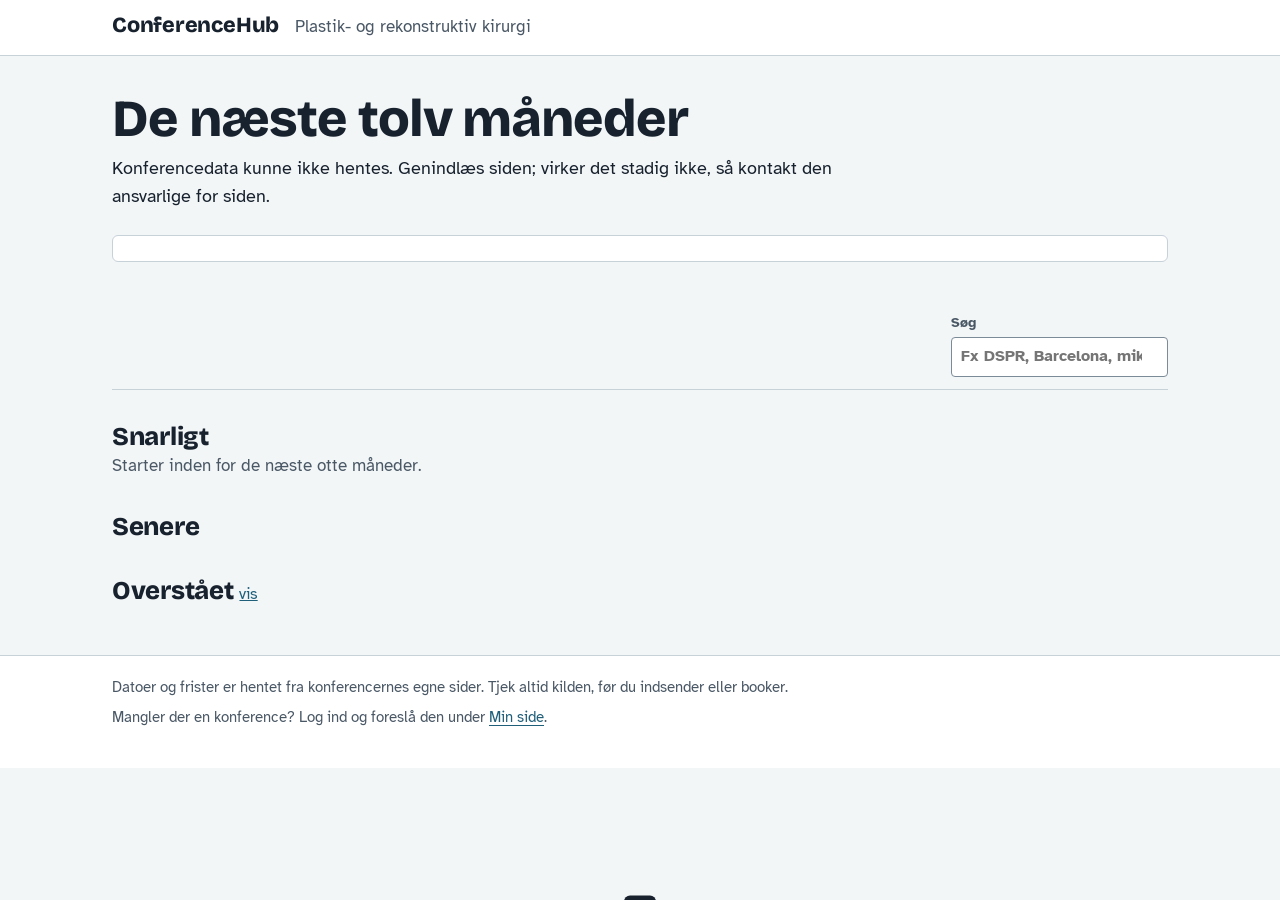
==== site/index.html @ 4908f362 "Beta: login, grupper, deltagelse og "Vis aktivitet" - Migration 20261109200000_auth_beta: profil opr" ====
<!doctype html>
<html lang="da">
<head>
<meta charset="utf-8">
<meta name="viewport" content="width=device-width, initial-scale=1">
<title>ConferenceHub – plastik- og rekonstruktiv kirurgi</title>
<meta name="description" content="Konferencer i plastik- og rekonstruktiv kirurgi med datoer, abstract- og tilmeldingsfrister og direkte links.">
<link rel="preload" href="fonts/bricolage-grotesque-latin-800-normal.woff2" as="font" type="font/woff2" crossorigin>
<link rel="icon" href="data:,">
<link rel="stylesheet" href="styles.css">
</head>
<body>
<a class="skip" href="#liste">Gå til konferencelisten</a>
<header class="top">
  <div class="wrap top-inner">
    <p class="brand">ConferenceHub</p>
    <p class="scope">Plastik- og rekonstruktiv kirurgi</p>
    <div class="account" id="account"></div>
  </div>
</header>

<main>
  <section class="me wrap" id="mig" hidden aria-labelledby="me-title"></section>
  <section class="board wrap" aria-labelledby="board-title">
    <h1 id="board-title">De næste tolv måneder</h1>
    <p class="lede" id="next-deadline">Indlæser frister…</p>
    <div class="strip-scroll" tabindex="0" aria-label="Tidslinje over konferencer de næste tolv måneder. Rul vandret for at se hele året.">
      <div class="strip" id="strip"></div>
    </div>
  </section>

  <section class="wrap" id="liste" aria-label="Konferencer">
    <div class="tools">
      <div class="chips" role="group" aria-label="Filtrér efter emne" id="chips"></div>
      <label class="search">
        <span>Søg</span>
        <input type="search" id="q" placeholder="Fx DSPR, Barcelona, mikrokirurgi" autocomplete="off">
      </label>
    </div>

    <h2 id="h-soon">Snarligt <span class="count" id="c-soon"></span></h2>
    <p class="section-note">Starter inden for de næste otte måneder.</p>
    <ol class="rows" id="soon" aria-labelledby="h-soon"></ol>

    <h2 id="h-far">Senere <span class="count" id="c-far"></span></h2>
    <ol class="rows" id="far" aria-labelledby="h-far"></ol>

    <details class="past">
      <summary><h2 id="h-past">Overstået <span class="count" id="c-past"></span></h2></summary>
      <ol class="rows" id="past" aria-labelledby="h-past"></ol>
    </details>

    <p class="empty" id="empty" hidden>Ingen konferencer passer på filteret. Vælg "Alle" eller ret søgningen.</p>
  </section>
</main>

<footer class="foot">
  <div class="wrap">
    <p>Datoer og frister er hentet fra konferencernes egne sider. Tjek altid kilden, før du indsender eller booker.</p>
    <p>Mangler der en konference? Log ind og foreslå den under <a href="#mig">Min side</a>.</p>
  </div>
</footer>
<dialog id="login-dialog" aria-labelledby="login-title">
  <form method="dialog" class="dlg-close"><button aria-label="Luk">×</button></form>
  <h2 id="login-title">Log ind</h2>
  <p>Log ind for at melde din deltagelse og se, hvem fra dine grupper der skal afsted.</p>
  <button class="btn solid" type="button" id="login-google">Fortsæt med Google</button>
  <form id="login-email" hidden>
    <label for="login-email-input">Eller få et login-link på mail</label>
    <div class="inline"><input type="email" id="login-email-input" required autocomplete="email"><button class="btn" type="submit">Send link</button></div>
  </form>
  <p class="hint" id="login-msg" role="status"></p>
</dialog>
<div class="toast" id="toast" role="status" aria-live="polite"></div>
<script src="vendor/supabase.js" defer></script>
<script src="config.js" defer></script>
<script src="app.js" defer></script>
<script src="auth.js" defer></script>
</body>
</html>
---- site/styles.css ----
@font-face { font-family: "Bricolage"; src: url(fonts/bricolage-grotesque-latin-600-normal.woff2) format("woff2"); font-weight: 600; font-display: swap; }
@font-face { font-family: "Bricolage"; src: url(fonts/bricolage-grotesque-latin-800-normal.woff2) format("woff2"); font-weight: 800; font-display: swap; }
@font-face { font-family: "Atkinson"; src: url(fonts/atkinson-hyperlegible-latin-400-normal.woff2) format("woff2"); font-weight: 400; font-display: swap; }
@font-face { font-family: "Atkinson"; src: url(fonts/atkinson-hyperlegible-latin-700-normal.woff2) format("woff2"); font-weight: 700; font-display: swap; }

:root {
  --paper: #f3f6f7;      /* klinisk kølig hvid */
  --sheet: #ffffff;
  --ink: #18222e;        /* blå-sort */
  --ink-soft: #4a5866;
  --rule: #c7d1d8;
  --marker: #5b2a91;     /* hudmarkør, gentianaviolet */
  --marker-tint: #efe8f7;
  --drape: #1f5f7a;      /* afdækningsblå, links */
  --urgent: #9a3d12;     /* frist snart */
  --display: "Bricolage", "Arial Narrow", system-ui, sans-serif;
  --body: "Atkinson", system-ui, -apple-system, "Segoe UI", sans-serif;
  color-scheme: light;
}

* { box-sizing: border-box; }
html { -webkit-text-size-adjust: 100%; }
body { margin: 0; background: var(--paper); color: var(--ink); font: 400 1.0625rem/1.55 var(--body); }
.wrap { max-width: 68rem; margin: 0 auto; padding: 0 1rem; }
a { color: var(--drape); text-underline-offset: .18em; }
:focus-visible { outline: 3px solid var(--marker); outline-offset: 2px; border-radius: 2px; }
.skip { position: absolute; left: -999px; top: .5rem; background: var(--sheet); padding: .5rem .75rem; z-index: 10; }
.skip:focus { left: .5rem; }

.top { border-bottom: 1px solid var(--rule); background: var(--sheet); }
.top-inner { display: flex; align-items: baseline; gap: 1rem; flex-wrap: wrap; padding-top: .9rem; padding-bottom: .9rem; }
.brand { margin: 0; font: 800 1.35rem/1 var(--display); letter-spacing: -.01em; }
.scope { margin: 0; color: var(--ink-soft); }

/* ---------- tavlen ---------- */
.board { padding-top: 2.25rem; padding-bottom: 1.5rem; }
h1 { font: 800 clamp(2rem, 5vw, 3.25rem)/1.05 var(--display); letter-spacing: -.02em; margin: 0 0 .5rem; }
.lede { margin: 0 0 1.5rem; max-width: 46rem; font-size: 1.125rem; }
.lede strong { color: var(--urgent); }

.strip-scroll { overflow-x: auto; background: var(--sheet); border: 1px solid var(--rule); border-radius: 6px; }
.strip { position: relative; min-width: 56rem; padding: 0 0 1.6rem; }
.months { display: grid; grid-template-columns: repeat(12, 1fr); border-bottom: 1px solid var(--rule); }
.months span { padding: .5rem .5rem .4rem; font-size: .875rem; color: var(--ink-soft); border-left: 1px solid var(--rule); }
.months span:first-child { border-left: 0; }
.months .jan { color: var(--ink); font-weight: 700; }
.lanes { position: relative; margin-top: .6rem; }
.bar { position: absolute; height: 1.9rem; display: flex; align-items: center; padding: 0 .45rem; min-width: .5rem;
  background: var(--marker-tint); border-left: 3px solid var(--marker); color: var(--ink); font-size: .8125rem; font-weight: 700;
  white-space: nowrap; text-decoration: none; border-radius: 0 3px 3px 0; }
.bar:hover { background: #e3d6f2; }
.bar.done { background: #e9edf0; border-left-color: #8796a3; color: var(--ink-soft); font-weight: 400; }
.today { position: absolute; top: 2.4rem; bottom: 0; width: 0; border-left: 2px dashed var(--marker); pointer-events: none; }
.today span { position: absolute; bottom: .1rem; left: .35rem; white-space: nowrap; font-size: .75rem; font-weight: 700; color: var(--marker); background: var(--sheet); padding: 0 .2rem; }
.tick { position: absolute; width: 0; height: .55rem; border-left: 2px dashed var(--urgent); }

/* ---------- værktøjer ---------- */
.tools { display: flex; flex-wrap: wrap; gap: .75rem 1.5rem; align-items: end; justify-content: space-between;
  padding: 1rem 0 .5rem; border-bottom: 1px solid var(--rule); position: sticky; top: 0; background: var(--paper); z-index: 2; }
.chips { display: flex; flex-wrap: wrap; gap: .4rem; }
.chips button { font: inherit; font-size: .9375rem; min-height: 2.25rem; padding: .25rem .8rem; border-radius: 999px;
  border: 1px solid #8796a3; background: var(--sheet); color: var(--ink); cursor: pointer; }
.chips button[aria-pressed="true"] { background: var(--marker); border-color: var(--marker); color: #fff; }
.search { display: grid; gap: .2rem; font-size: .875rem; color: var(--ink-soft); }
.search input { font: inherit; font-size: 1rem; min-height: 2.5rem; width: min(20rem, 80vw); padding: .3rem .6rem;
  border: 1px solid #7c8b98; border-radius: 4px; background: var(--sheet); color: var(--ink); }

/* ---------- lister ---------- */
h2 { font: 800 1.6rem/1.15 var(--display); margin: 2rem 0 .15rem; letter-spacing: -.01em; }
.count { font: 400 1rem var(--body); color: var(--ink-soft); }
.section-note { margin: 0 0 .5rem; color: var(--ink-soft); }
.rows { list-style: none; margin: 0; padding: 0; }
.row { border-bottom: 1px solid var(--rule); }
.row details > summary { list-style: none; cursor: pointer; display: grid; grid-template-columns: 9.5rem 1fr auto; gap: .25rem 1.25rem;
  padding: .9rem .25rem; align-items: start; }
.row details > summary::-webkit-details-marker { display: none; }
.row details > summary:hover { background: var(--sheet); }
.when { font: 600 1rem/1.3 var(--display); }
.when small { display: block; font: 400 .875rem var(--body); color: var(--ink-soft); }
.what h3 { margin: 0; font: 700 1.0625rem/1.35 var(--body); }
.what p { margin: .1rem 0 0; color: var(--ink-soft); font-size: .9375rem; }
.next { text-align: right; font-size: .9375rem; max-width: 14rem; }
.next .soon { color: var(--urgent); font-weight: 700; }
.next .none { color: var(--ink-soft); }
.chev { display: inline-block; margin-left: .35rem; transition: transform .15s; }
details[open] .chev { transform: rotate(90deg); }

.detail { padding: .25rem .25rem 1.25rem 10.75rem; }
.detail dl { display: grid; grid-template-columns: 11rem 1fr; gap: .3rem 1rem; margin: 0 0 1rem; }
.detail dt { color: var(--ink-soft); }
.detail dd { margin: 0; }
.detail .expired { text-decoration: line-through; color: var(--ink-soft); }
.detail .actions { display: flex; flex-wrap: wrap; gap: .6rem 1.25rem; align-items: center; }
.btn { font: inherit; font-weight: 700; min-height: 2.5rem; padding: .35rem .95rem; border-radius: 4px; cursor: pointer;
  border: 2px solid var(--marker); background: var(--sheet); color: var(--marker); }
.btn:hover { background: var(--marker-tint); }
.source { font-size: .875rem; color: var(--ink-soft); margin: .75rem 0 0; }

.past > summary { cursor: pointer; list-style: none; }
.past > summary::-webkit-details-marker { display: none; }
.past > summary h2 { display: inline-block; }
.past > summary h2::after { content: "  vis"; font: 400 1rem var(--body); color: var(--drape); text-decoration: underline; }
.past[open] > summary h2::after { content: "  skjul"; }
.empty { padding: 1.5rem 0; color: var(--ink-soft); }

.foot { margin-top: 3rem; border-top: 1px solid var(--rule); background: var(--sheet); color: var(--ink-soft); font-size: .9375rem; }
.foot .wrap { padding-top: 1.25rem; padding-bottom: 2rem; }
.foot p { margin: 0 0 .4rem; max-width: 46rem; }

@media (max-width: 720px) {
  .row details > summary { grid-template-columns: 1fr; }
  .next { text-align: left; max-width: none; }
  .detail { padding-left: .25rem; }
  .detail dl { grid-template-columns: 1fr; }
  .detail dt { margin-top: .4rem; }
  .tools { position: static; }
}
@media (prefers-reduced-motion: reduce) { .chev { transition: none; } }

/* ---------- beta: konto, login, deltagelse, Min side ---------- */
.account { margin-left: auto; display: flex; gap: .9rem; align-items: center; }
.account a { font-weight: 700; }
.linklike { font: inherit; background: none; border: 0; padding: 0; color: var(--drape); text-decoration: underline; text-underline-offset: .18em; cursor: pointer; min-height: 1.5rem; }
.btn.solid { background: var(--marker); color: #fff; }
.btn.solid:hover { background: #4a2178; }
.hint { color: var(--ink-soft); font-size: .9375rem; }
.error { color: #9b1c1c; font-weight: 700; margin: .25rem 0 0; min-height: 1em; }
.crowd { display: block; color: var(--marker); font-weight: 700; font-size: .875rem; }
.mine { margin: 0 0 1rem; }
.choice { display: flex; flex-wrap: wrap; gap: .4rem; align-items: center; }
.choice button[data-att]:not(.linklike) { font: inherit; font-size: .9375rem; min-height: 2.5rem; padding: .3rem .85rem; border-radius: 4px;
  border: 1px solid #8796a3; background: var(--sheet); color: var(--ink); cursor: pointer; }
.choice button[data-att][aria-pressed="true"] { background: var(--marker); border-color: var(--marker); color: #fff; font-weight: 700; }
.who { margin: .5rem 0 0; }

dialog { border: 1px solid var(--rule); border-radius: 8px; padding: 1.5rem; max-width: min(28rem, calc(100vw - 2rem)); color: var(--ink); background: var(--sheet); }
dialog::backdrop { background: rgb(24 34 46 / .45); }
dialog h2 { margin-top: 0; }
.dlg-close { position: absolute; top: .5rem; right: .5rem; }
.dlg-close button { font-size: 1.5rem; line-height: 1; width: 2.5rem; height: 2.5rem; border: 0; background: none; cursor: pointer; color: var(--ink-soft); }
#login-email { margin-top: 1.25rem; }
.inline { display: flex; gap: .5rem; flex-wrap: wrap; }
.inline input { flex: 1 1 12rem; }
input:not([type=radio]), select, textarea { font: inherit; font-size: 1rem; min-height: 2.5rem; padding: .35rem .6rem; border: 1px solid #7c8b98; border-radius: 4px; background: var(--sheet); color: var(--ink); width: 100%; }
label { display: block; margin: .6rem 0 .25rem; font-weight: 700; font-size: .9375rem; }
label.radio { display: flex; gap: .6rem; align-items: flex-start; font-weight: 400; margin: .5rem 0; }
label.radio input { margin-top: .3rem; width: 1.1rem; height: 1.1rem; accent-color: var(--marker); }

.me { padding-top: 2rem; }
.me-head { display: flex; justify-content: space-between; align-items: baseline; }
.me-head h2 { margin-top: 0; }
.me-grid { display: grid; grid-template-columns: repeat(auto-fit, minmax(19rem, 1fr)); gap: 1rem; }
.panel { background: var(--sheet); border: 1px solid var(--rule); border-radius: 6px; padding: 1rem 1.1rem 1.25rem; margin: 0; min-width: 0; }
.panel h3 { margin: 0 0 .4rem; font: 800 1.15rem/1.2 var(--display); }
fieldset.panel legend { padding: 0; float: left; width: 100%; }
fieldset.panel legend + * { clear: both; }
.panel .btn { margin-top: .9rem; }
.plain { list-style: none; padding: 0; margin: 0 0 .5rem; }
.plain li { padding: .5rem 0; border-bottom: 1px solid var(--rule); overflow-wrap: anywhere; }
.plain code { font-size: .8125rem; }
.inline-form { margin-top: .5rem; }

.toast { position: fixed; left: 50%; bottom: 1rem; transform: translateX(-50%) translateY(150%); background: var(--ink); color: #fff;
  padding: .7rem 1rem; border-radius: 6px; max-width: calc(100vw - 2rem); transition: transform .2s; z-index: 20; }
.toast.show { transform: translateX(-50%) translateY(0); }
@media (prefers-reduced-motion: reduce) { .toast { transition: none; } }
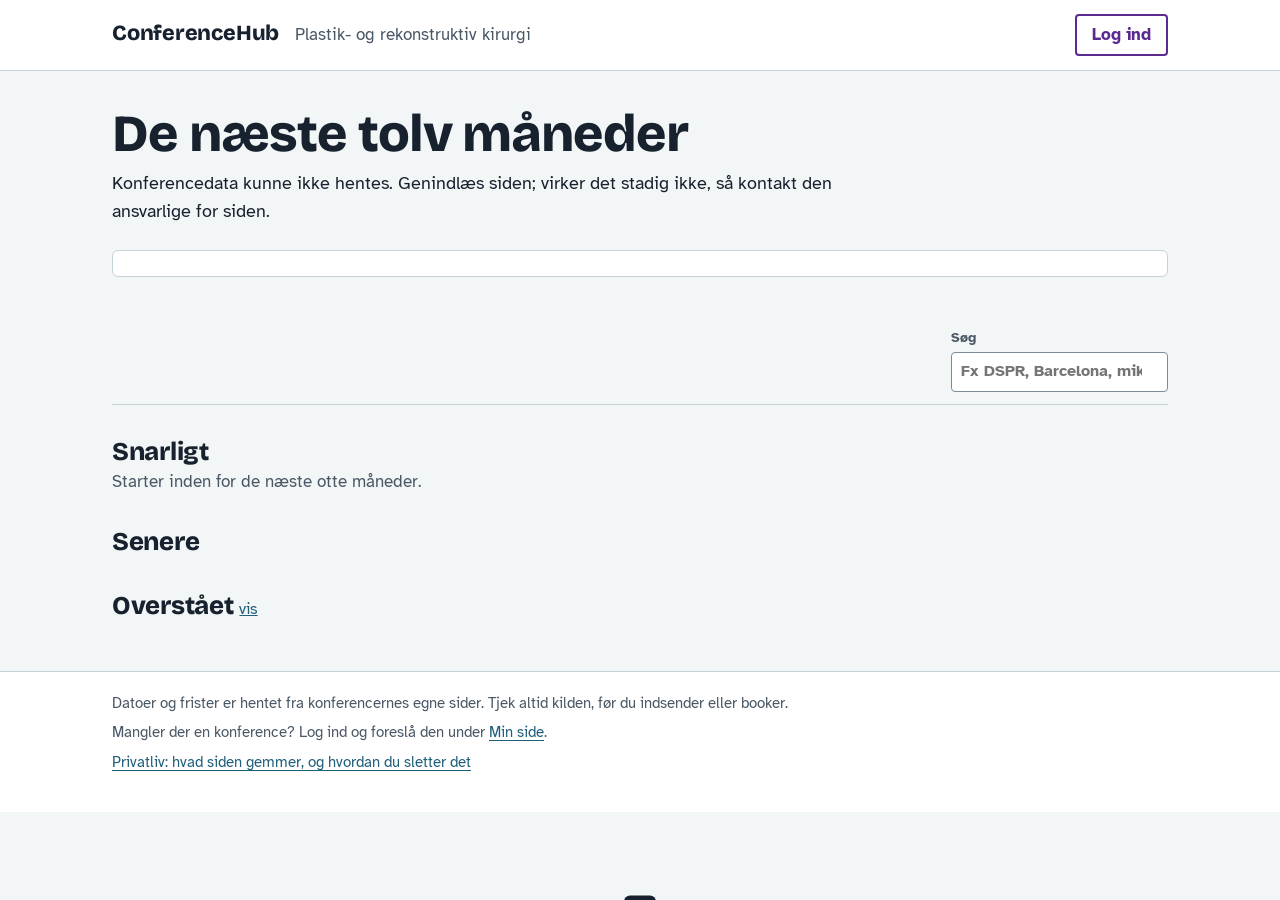
==== commit 76b1776a: "Privatlivsside og "Slet min konto" (kun på test, venter på uafhængig review) - migration delete_my_a" ====
--- a/site/index.html
+++ b/site/index.html
@@ -58,12 +58,13 @@
   <div class="wrap">
     <p>Datoer og frister er hentet fra konferencernes egne sider. Tjek altid kilden, før du indsender eller booker.</p>
     <p>Mangler der en konference? Log ind og foreslå den under <a href="#mig">Min side</a>.</p>
+    <p><a href="privatliv.html">Privatliv: hvad siden gemmer, og hvordan du sletter det</a></p>
   </div>
 </footer>
 <dialog id="login-dialog" aria-labelledby="login-title">
   <form method="dialog" class="dlg-close"><button aria-label="Luk">×</button></form>
   <h2 id="login-title">Log ind</h2>
-  <p>Log ind for at melde din deltagelse og se, hvem fra dine grupper der skal afsted.</p>
+  <p>Log ind for at melde din deltagelse og se, hvem fra dine grupper der skal afsted. <a href="privatliv.html">Sådan bruger vi dine oplysninger</a>.</p>
   <button class="btn solid" type="button" id="login-google">Fortsæt med Google</button>
   <form id="login-email" hidden>
     <label for="login-email-input">Eller få et login-link på mail</label>
--- a/site/styles.css
+++ b/site/styles.css
@@ -95,6 +95,7 @@
   border: 2px solid var(--marker); background: var(--sheet); color: var(--marker); }
 .btn:hover { background: var(--marker-tint); }
 .source { font-size: .875rem; color: var(--ink-soft); margin: .75rem 0 0; }
+.src { font-size: .8125rem; margin-left: .35rem; color: var(--ink-soft); }
 
 .past > summary { cursor: pointer; list-style: none; }
 .past > summary::-webkit-details-marker { display: none; }
@@ -123,6 +124,12 @@
 .linklike { font: inherit; background: none; border: 0; padding: 0; color: var(--drape); text-decoration: underline; text-underline-offset: .18em; cursor: pointer; min-height: 1.5rem; }
 .btn.solid { background: var(--marker); color: #fff; }
 .btn.solid:hover { background: #4a2178; }
+.btn.danger { color: #9b1c1c; border-color: #9b1c1c; }
+.btn.danger:hover { background: #fbeaea; }
+.prose { max-width: 42rem; padding-top: 1.5rem; padding-bottom: 2rem; }
+.prose h2 { margin-top: 1.75rem; }
+.prose li { margin: .3rem 0; }
+.brand-link { color: inherit; text-decoration: none; }
 .hint { color: var(--ink-soft); font-size: .9375rem; }
 .error { color: #9b1c1c; font-weight: 700; margin: .25rem 0 0; min-height: 1em; }
 .crowd { display: block; color: var(--marker); font-weight: 700; font-size: .875rem; }
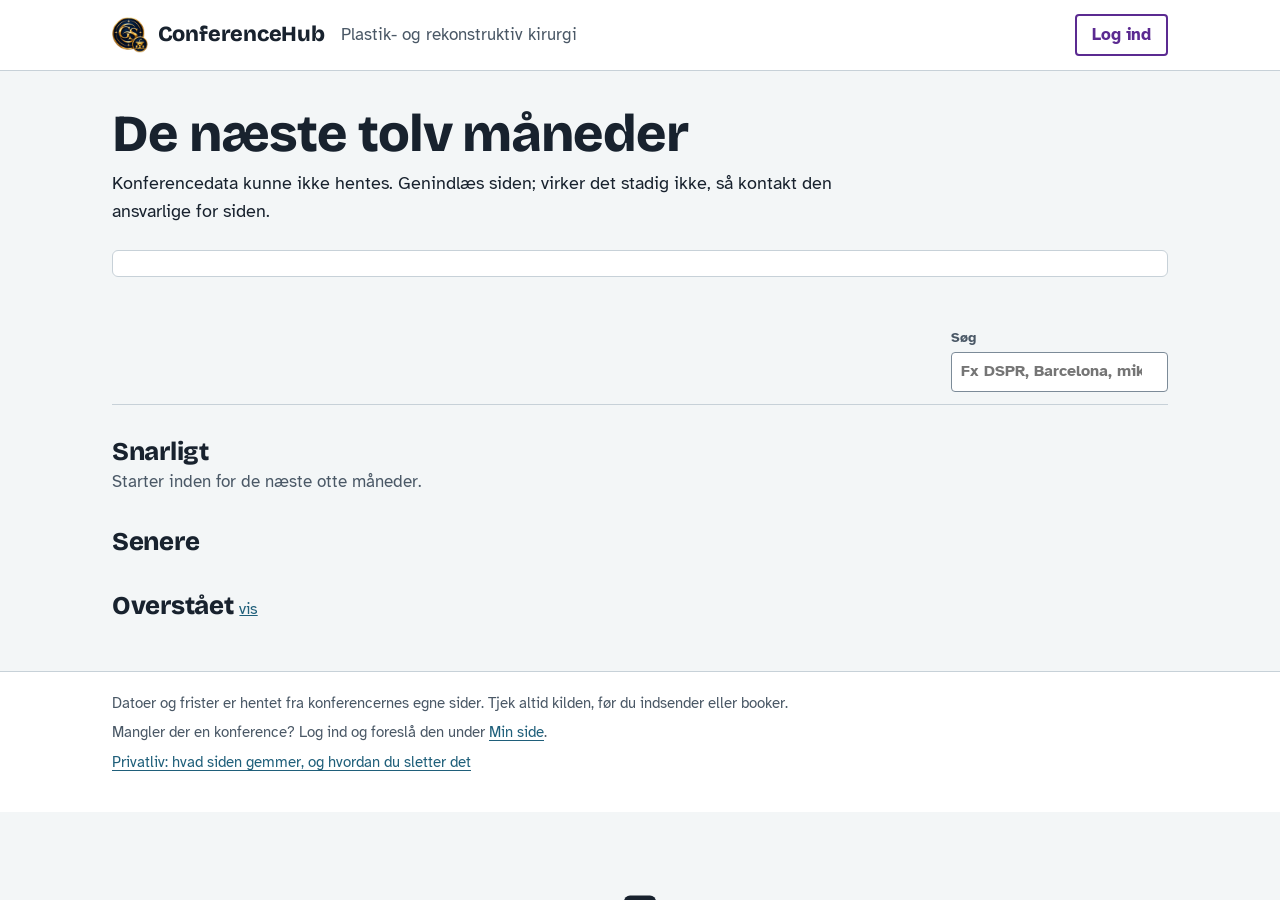
==== commit c30865e6: "Twin Orbs-logo og fanebladsikon til ConferenceHub Siden får favicon.ico, 16/32 px PNG og Apple touch" ====
--- a/site/index.html
+++ b/site/index.html
@@ -6,14 +6,17 @@
 <title>ConferenceHub – plastik- og rekonstruktiv kirurgi</title>
 <meta name="description" content="Konferencer i plastik- og rekonstruktiv kirurgi med datoer, abstract- og tilmeldingsfrister og direkte links.">
 <link rel="preload" href="fonts/bricolage-grotesque-latin-800-normal.woff2" as="font" type="font/woff2" crossorigin>
-<link rel="icon" href="data:,">
+<link rel="icon" href="brand/favicon.ico" sizes="48x48">
+<link rel="icon" type="image/png" sizes="32x32" href="brand/favicon-32.png">
+<link rel="icon" type="image/png" sizes="16x16" href="brand/favicon-16.png">
+<link rel="apple-touch-icon" href="brand/apple-touch-icon.png">
 <link rel="stylesheet" href="styles.css">
 </head>
 <body>
 <a class="skip" href="#liste">Gå til konferencelisten</a>
 <header class="top">
   <div class="wrap top-inner">
-    <p class="brand">ConferenceHub</p>
+    <p class="brand"><img src="brand/logo-96.png" width="36" height="36" alt="">ConferenceHub</p>
     <p class="scope">Plastik- og rekonstruktiv kirurgi</p>
     <div class="account" id="account"></div>
   </div>
--- a/site/styles.css
+++ b/site/styles.css
@@ -29,7 +29,8 @@
 
 .top { border-bottom: 1px solid var(--rule); background: var(--sheet); }
 .top-inner { display: flex; align-items: baseline; gap: 1rem; flex-wrap: wrap; padding-top: .9rem; padding-bottom: .9rem; }
-.brand { margin: 0; font: 800 1.35rem/1 var(--display); letter-spacing: -.01em; }
+.brand { margin: 0; font: 800 1.35rem/1 var(--display); letter-spacing: -.01em; display: inline-flex; align-items: center; gap: .6rem; align-self: center; }
+.brand img { display: block; width: 36px; height: 36px; flex: none; }
 .scope { margin: 0; color: var(--ink-soft); }
 
 /* ---------- tavlen ---------- */
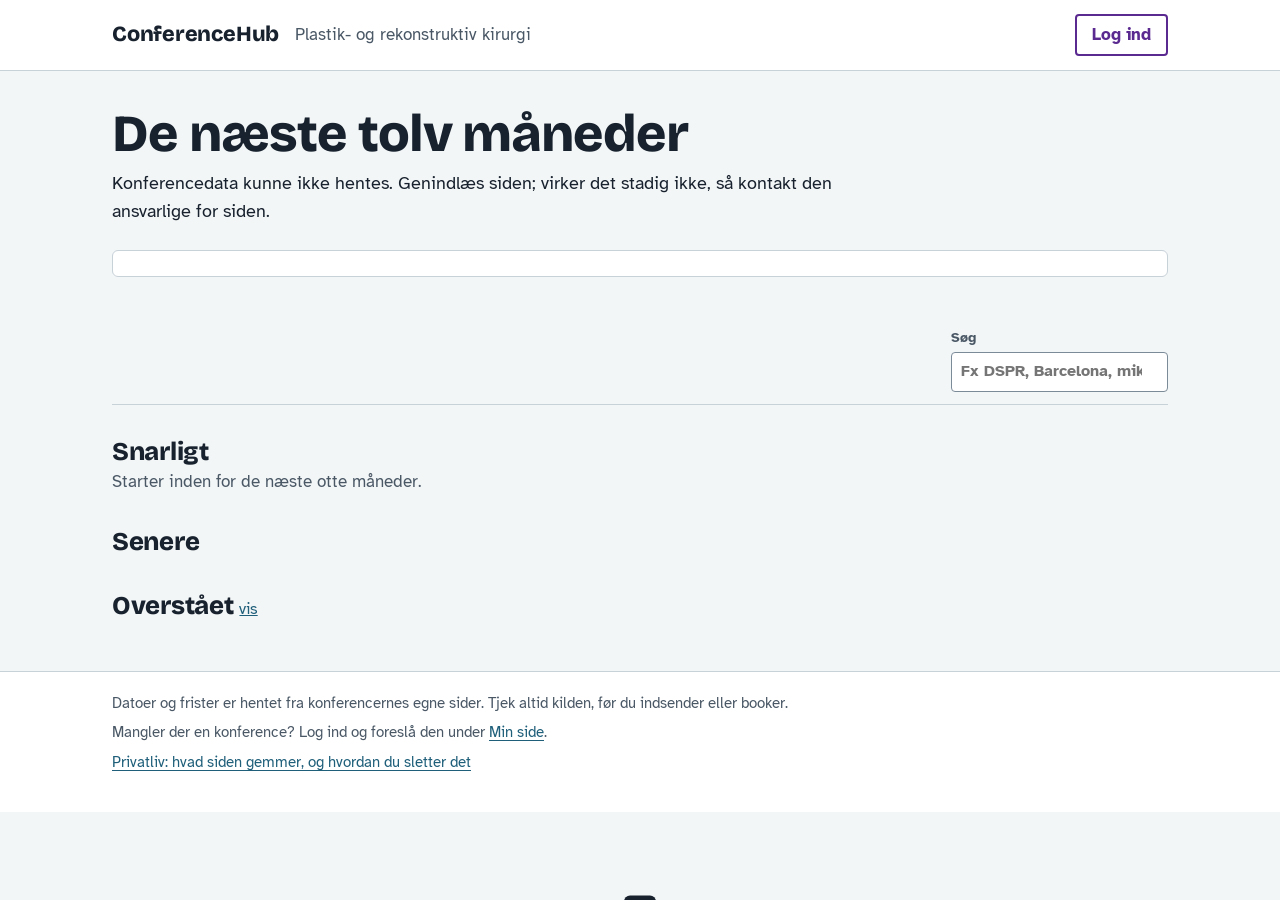
==== commit 58b1cdc4: "Add six-digit email code form while retaining Google sign-in" ====
--- a/site/index.html
+++ b/site/index.html
@@ -6,17 +6,14 @@
 <title>ConferenceHub – plastik- og rekonstruktiv kirurgi</title>
 <meta name="description" content="Konferencer i plastik- og rekonstruktiv kirurgi med datoer, abstract- og tilmeldingsfrister og direkte links.">
 <link rel="preload" href="fonts/bricolage-grotesque-latin-800-normal.woff2" as="font" type="font/woff2" crossorigin>
-<link rel="icon" href="brand/favicon.ico" sizes="48x48">
-<link rel="icon" type="image/png" sizes="32x32" href="brand/favicon-32.png">
-<link rel="icon" type="image/png" sizes="16x16" href="brand/favicon-16.png">
-<link rel="apple-touch-icon" href="brand/apple-touch-icon.png">
+<link rel="icon" href="data:,">
 <link rel="stylesheet" href="styles.css">
 </head>
 <body>
 <a class="skip" href="#liste">Gå til konferencelisten</a>
 <header class="top">
   <div class="wrap top-inner">
-    <p class="brand"><img src="brand/logo-96.png" width="36" height="36" alt="">ConferenceHub</p>
+    <p class="brand">ConferenceHub</p>
     <p class="scope">Plastik- og rekonstruktiv kirurgi</p>
     <div class="account" id="account"></div>
   </div>
@@ -70,8 +67,14 @@
   <p>Log ind for at melde din deltagelse og se, hvem fra dine grupper der skal afsted. <a href="privatliv.html">Sådan bruger vi dine oplysninger</a>.</p>
   <button class="btn solid" type="button" id="login-google">Fortsæt med Google</button>
   <form id="login-email" hidden>
-    <label for="login-email-input">Eller få et login-link på mail</label>
-    <div class="inline"><input type="email" id="login-email-input" required autocomplete="email"><button class="btn" type="submit">Send link</button></div>
+    <label for="login-email-input">Eller log ind med din e-mail (fx navn@regionh.dk)</label>
+    <div class="inline"><input type="email" id="login-email-input" required autocomplete="email" placeholder="navn@regionh.dk" maxlength="254"><button class="btn" type="submit" id="login-email-send">Send engangskode</button></div>
+  </form>
+  <form id="login-email-verify" hidden>
+    <p class="hint">Kode sendt til <strong id="login-email-target"></strong>. Find koden i din mail, og skriv den her.</p>
+    <label for="login-email-code">Sekscifret engangskode</label>
+    <div class="inline"><input id="login-email-code" inputmode="numeric" autocomplete="one-time-code" pattern="[0-9]{6}" minlength="6" maxlength="6" required><button class="btn" type="submit" id="login-email-confirm">Log ind</button></div>
+    <button class="linklike" type="button" id="login-email-reset">Brug en anden e-mailadresse eller få en ny kode</button>
   </form>
   <p class="hint" id="login-msg" role="status"></p>
 </dialog>
@@ -79,6 +82,7 @@
 <script src="vendor/supabase.js" defer></script>
 <script src="config.js" defer></script>
 <script src="app.js" defer></script>
+<script src="email-login.js" defer></script>
 <script src="auth.js" defer></script>
 </body>
 </html>
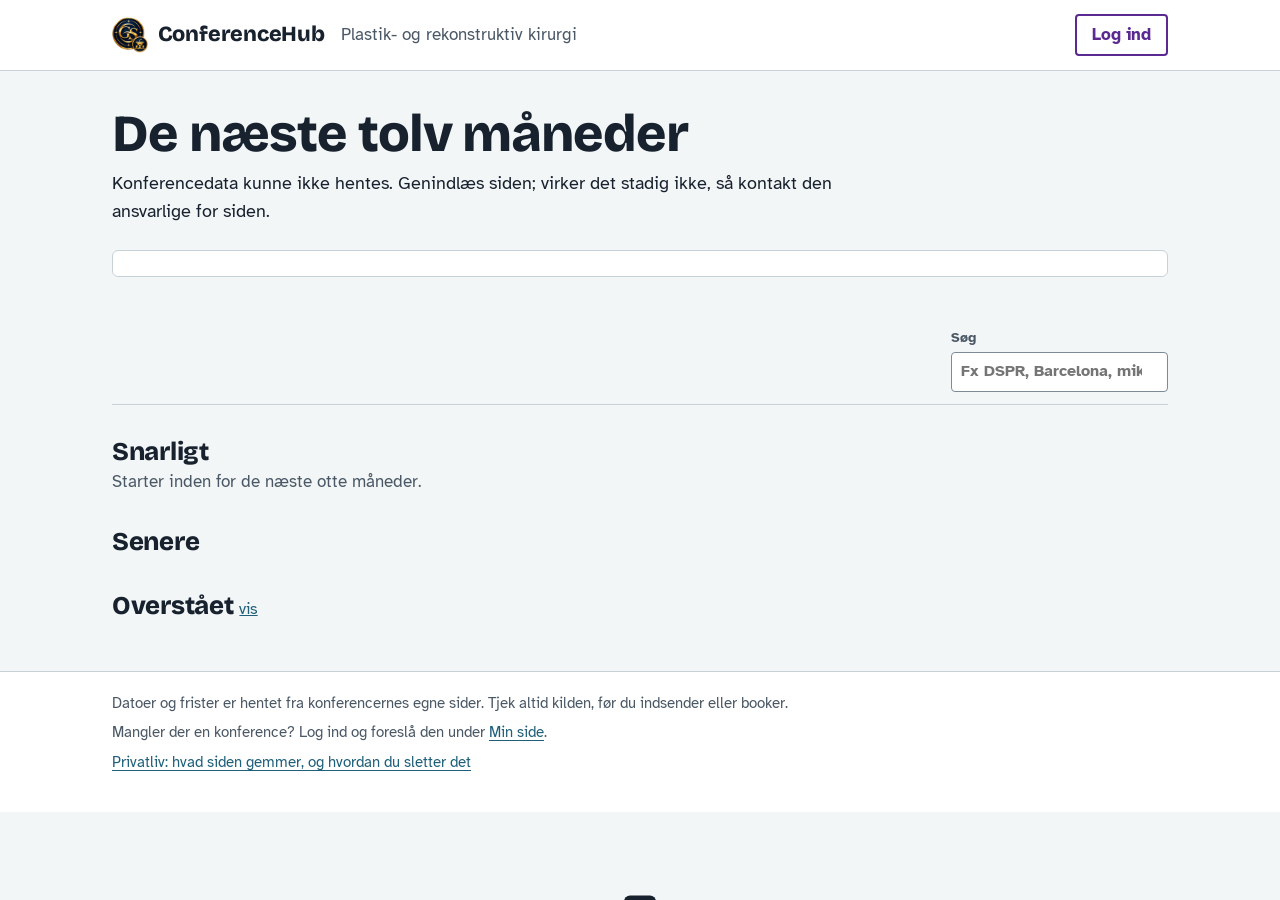
==== commit 1cde365f: "Integrate ConferenceHub branding into test [skip actions] Twin Orbs-logo og fanebladsikon" ====
--- a/site/index.html
+++ b/site/index.html
@@ -6,14 +6,17 @@
 <title>ConferenceHub – plastik- og rekonstruktiv kirurgi</title>
 <meta name="description" content="Konferencer i plastik- og rekonstruktiv kirurgi med datoer, abstract- og tilmeldingsfrister og direkte links.">
 <link rel="preload" href="fonts/bricolage-grotesque-latin-800-normal.woff2" as="font" type="font/woff2" crossorigin>
-<link rel="icon" href="data:,">
+<link rel="icon" href="brand/favicon.ico" sizes="48x48">
+<link rel="icon" type="image/png" sizes="32x32" href="brand/favicon-32.png">
+<link rel="icon" type="image/png" sizes="16x16" href="brand/favicon-16.png">
+<link rel="apple-touch-icon" href="brand/apple-touch-icon.png">
 <link rel="stylesheet" href="styles.css">
 </head>
 <body>
 <a class="skip" href="#liste">Gå til konferencelisten</a>
 <header class="top">
   <div class="wrap top-inner">
-    <p class="brand">ConferenceHub</p>
+    <p class="brand"><img src="brand/logo-96.png" width="36" height="36" alt="">ConferenceHub</p>
     <p class="scope">Plastik- og rekonstruktiv kirurgi</p>
     <div class="account" id="account"></div>
   </div>
@@ -67,14 +70,8 @@
   <p>Log ind for at melde din deltagelse og se, hvem fra dine grupper der skal afsted. <a href="privatliv.html">Sådan bruger vi dine oplysninger</a>.</p>
   <button class="btn solid" type="button" id="login-google">Fortsæt med Google</button>
   <form id="login-email" hidden>
-    <label for="login-email-input">Eller log ind med din e-mail (fx navn@regionh.dk)</label>
-    <div class="inline"><input type="email" id="login-email-input" required autocomplete="email" placeholder="navn@regionh.dk" maxlength="254"><button class="btn" type="submit" id="login-email-send">Send engangskode</button></div>
-  </form>
-  <form id="login-email-verify" hidden>
-    <p class="hint">Kode sendt til <strong id="login-email-target"></strong>. Find koden i din mail, og skriv den her.</p>
-    <label for="login-email-code">Sekscifret engangskode</label>
-    <div class="inline"><input id="login-email-code" inputmode="numeric" autocomplete="one-time-code" pattern="[0-9]{6}" minlength="6" maxlength="6" required><button class="btn" type="submit" id="login-email-confirm">Log ind</button></div>
-    <button class="linklike" type="button" id="login-email-reset">Brug en anden e-mailadresse eller få en ny kode</button>
+    <label for="login-email-input">Eller få et login-link på mail</label>
+    <div class="inline"><input type="email" id="login-email-input" required autocomplete="email"><button class="btn" type="submit">Send link</button></div>
   </form>
   <p class="hint" id="login-msg" role="status"></p>
 </dialog>
@@ -82,7 +79,6 @@
 <script src="vendor/supabase.js" defer></script>
 <script src="config.js" defer></script>
 <script src="app.js" defer></script>
-<script src="email-login.js" defer></script>
 <script src="auth.js" defer></script>
 </body>
 </html>
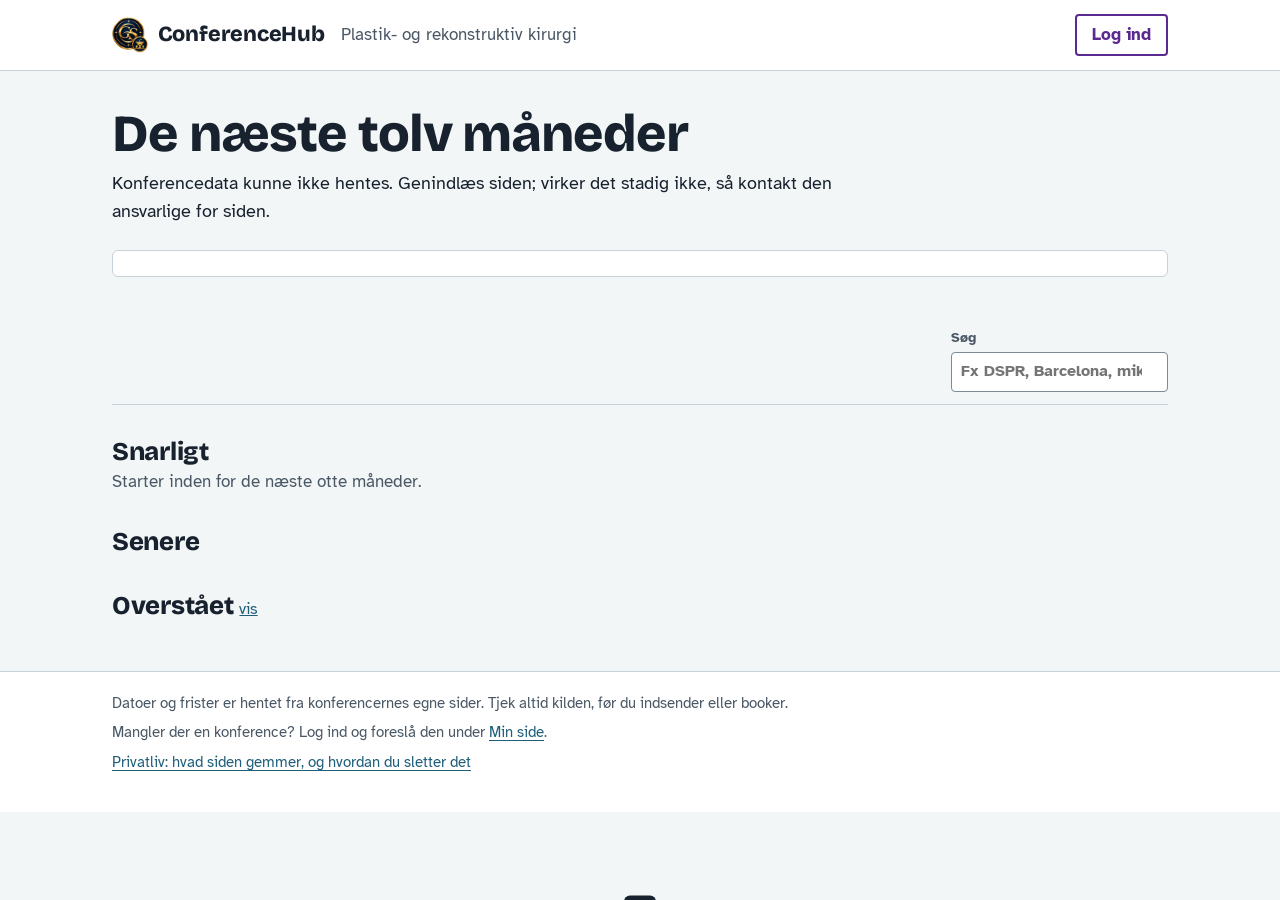
==== commit de7bdf1e: "Merge bd7a9dca68054c52607f99b343a7b41d00d84dfb into 055842543c2d2f1d87510f67808b35db2d71f083" ====
--- a/site/index.html
+++ b/site/index.html
@@ -70,8 +70,16 @@
   <p>Log ind for at melde din deltagelse og se, hvem fra dine grupper der skal afsted. <a href="privatliv.html">Sådan bruger vi dine oplysninger</a>.</p>
   <button class="btn solid" type="button" id="login-google">Fortsæt med Google</button>
   <form id="login-email" hidden>
-    <label for="login-email-input">Eller få et login-link på mail</label>
-    <div class="inline"><input type="email" id="login-email-input" required autocomplete="email"><button class="btn" type="submit">Send link</button></div>
+    <label for="login-email-input">Eller log ind med din e-mail (fx navn@regionh.dk)</label>
+    <div class="inline"><input type="email" id="login-email-input" required autocomplete="email" placeholder="navn@regionh.dk" maxlength="254"><button class="btn" type="submit" id="login-email-send">Send engangskode</button></div>
+  </form>
+  <div id="login-email-captcha" hidden></div>
+  <form id="login-email-verify" hidden>
+    <p class="hint">Kode sendt til <strong id="login-email-target"></strong>. Find koden i din mail, og skriv den her.</p>
+    <label for="login-email-code">Sekscifret engangskode</label>
+    <div class="inline"><input id="login-email-code" inputmode="numeric" autocomplete="one-time-code" required><button class="btn" type="submit" id="login-email-confirm">Log ind</button></div>
+    <button class="btn" type="button" id="login-email-resend" disabled>Send ny kode (60 s)</button>
+    <button class="linklike" type="button" id="login-email-reset">Brug en anden e-mailadresse</button>
   </form>
   <p class="hint" id="login-msg" role="status"></p>
 </dialog>
@@ -79,6 +87,7 @@
 <script src="vendor/supabase.js" defer></script>
 <script src="config.js" defer></script>
 <script src="app.js" defer></script>
+<script src="email-login.js" defer></script>
 <script src="auth.js" defer></script>
 </body>
 </html>
--- a/site/styles.css
+++ b/site/styles.css
@@ -72,10 +72,10 @@
 .section-note { margin: 0 0 .5rem; color: var(--ink-soft); }
 .rows { list-style: none; margin: 0; padding: 0; }
 .row { border-bottom: 1px solid var(--rule); }
-.row details > summary { list-style: none; cursor: pointer; display: grid; grid-template-columns: 9.5rem 1fr auto; gap: .25rem 1.25rem;
+.row > details > summary { list-style: none; cursor: pointer; display: grid; grid-template-columns: 9.5rem 1fr auto; gap: .25rem 1.25rem;
   padding: .9rem .25rem; align-items: start; }
-.row details > summary::-webkit-details-marker { display: none; }
-.row details > summary:hover { background: var(--sheet); }
+.row > details > summary::-webkit-details-marker { display: none; }
+.row > details > summary:hover { background: var(--sheet); }
 .when { font: 600 1rem/1.3 var(--display); }
 .when small { display: block; font: 400 .875rem var(--body); color: var(--ink-soft); }
 .what h3 { margin: 0; font: 700 1.0625rem/1.35 var(--body); }
@@ -96,7 +96,9 @@
   border: 2px solid var(--marker); background: var(--sheet); color: var(--marker); }
 .btn:hover { background: var(--marker-tint); }
 .source { font-size: .875rem; color: var(--ink-soft); margin: .75rem 0 0; }
-.src { font-size: .8125rem; margin-left: .35rem; color: var(--ink-soft); }
+.evidence { font-size: .875rem; color: var(--ink-soft); }
+.evidence summary { cursor: pointer; color: var(--drape); }
+.evidence blockquote { margin: .2rem 0 .25rem; overflow-wrap: anywhere; }
 
 .past > summary { cursor: pointer; list-style: none; }
 .past > summary::-webkit-details-marker { display: none; }
@@ -110,7 +112,7 @@
 .foot p { margin: 0 0 .4rem; max-width: 46rem; }
 
 @media (max-width: 720px) {
-  .row details > summary { grid-template-columns: 1fr; }
+  .row > details > summary { grid-template-columns: 1fr; }
   .next { text-align: left; max-width: none; }
   .detail { padding-left: .25rem; }
   .detail dl { grid-template-columns: 1fr; }
